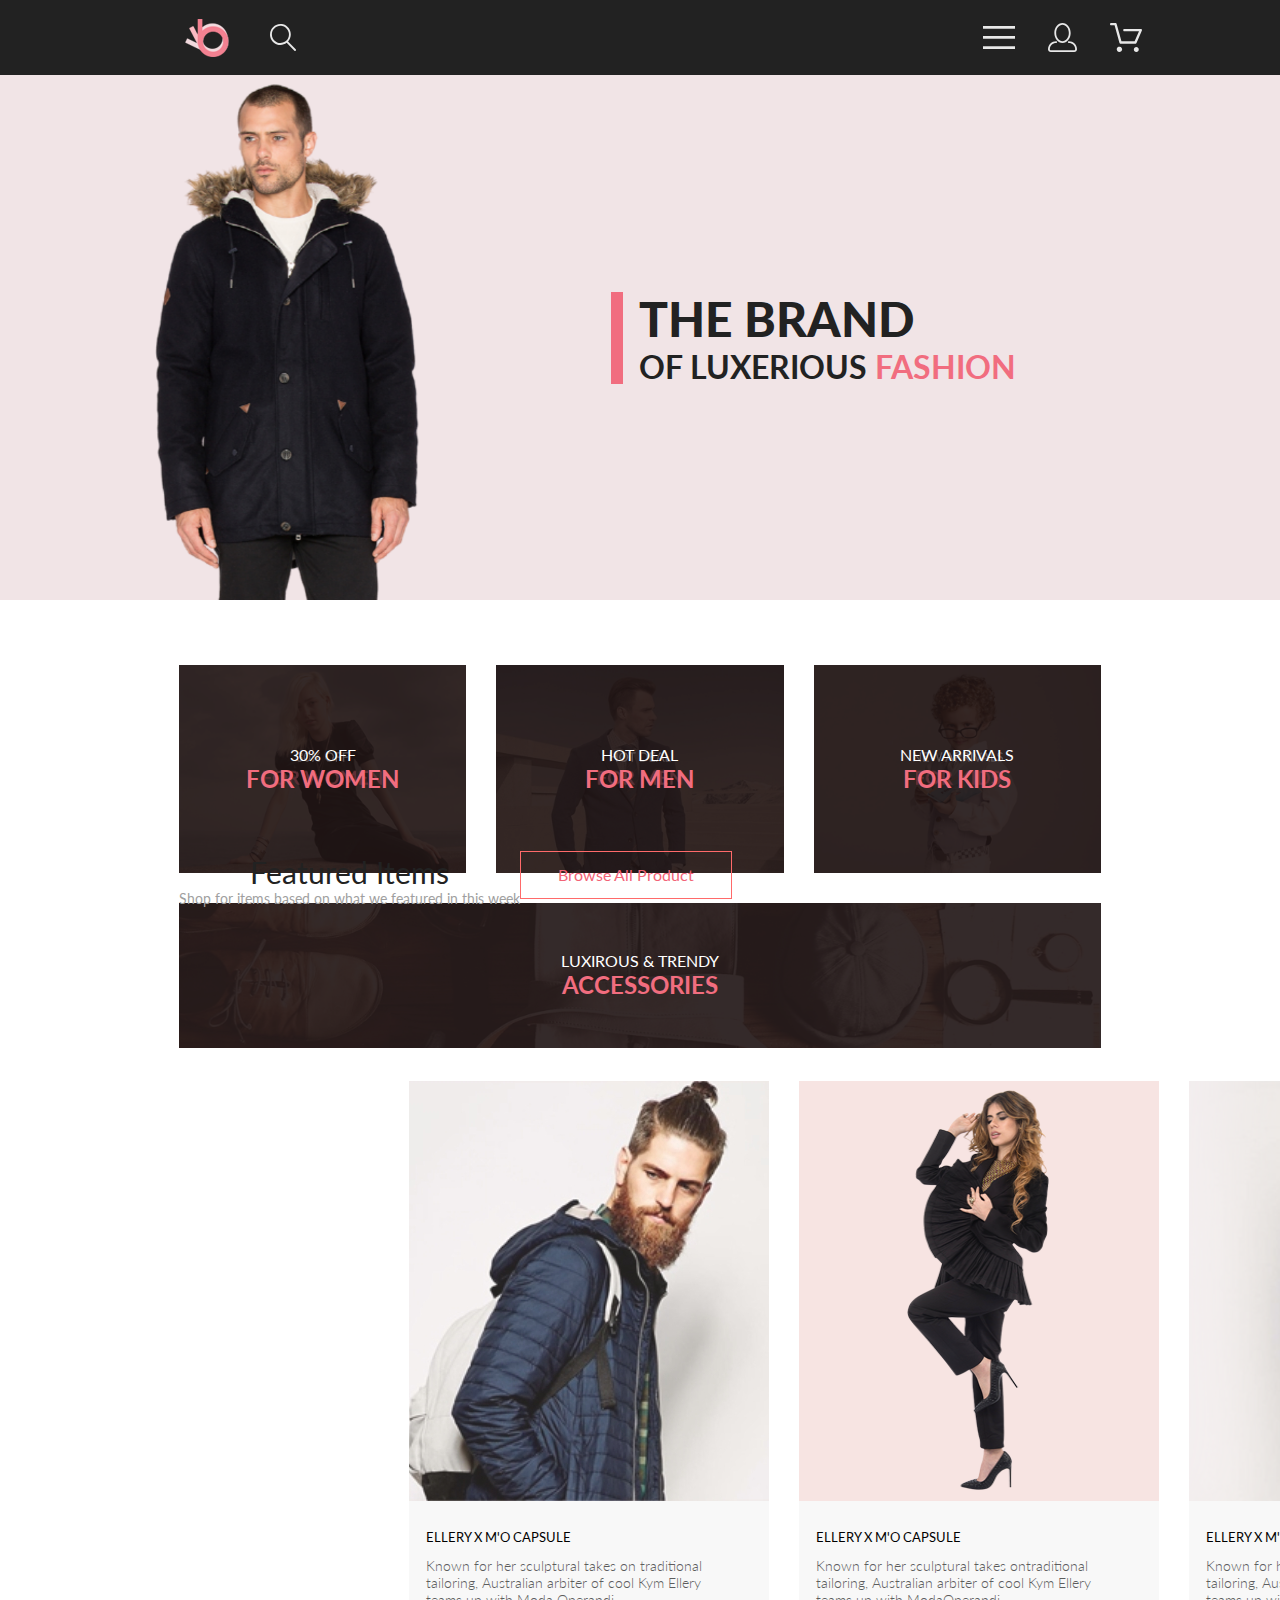
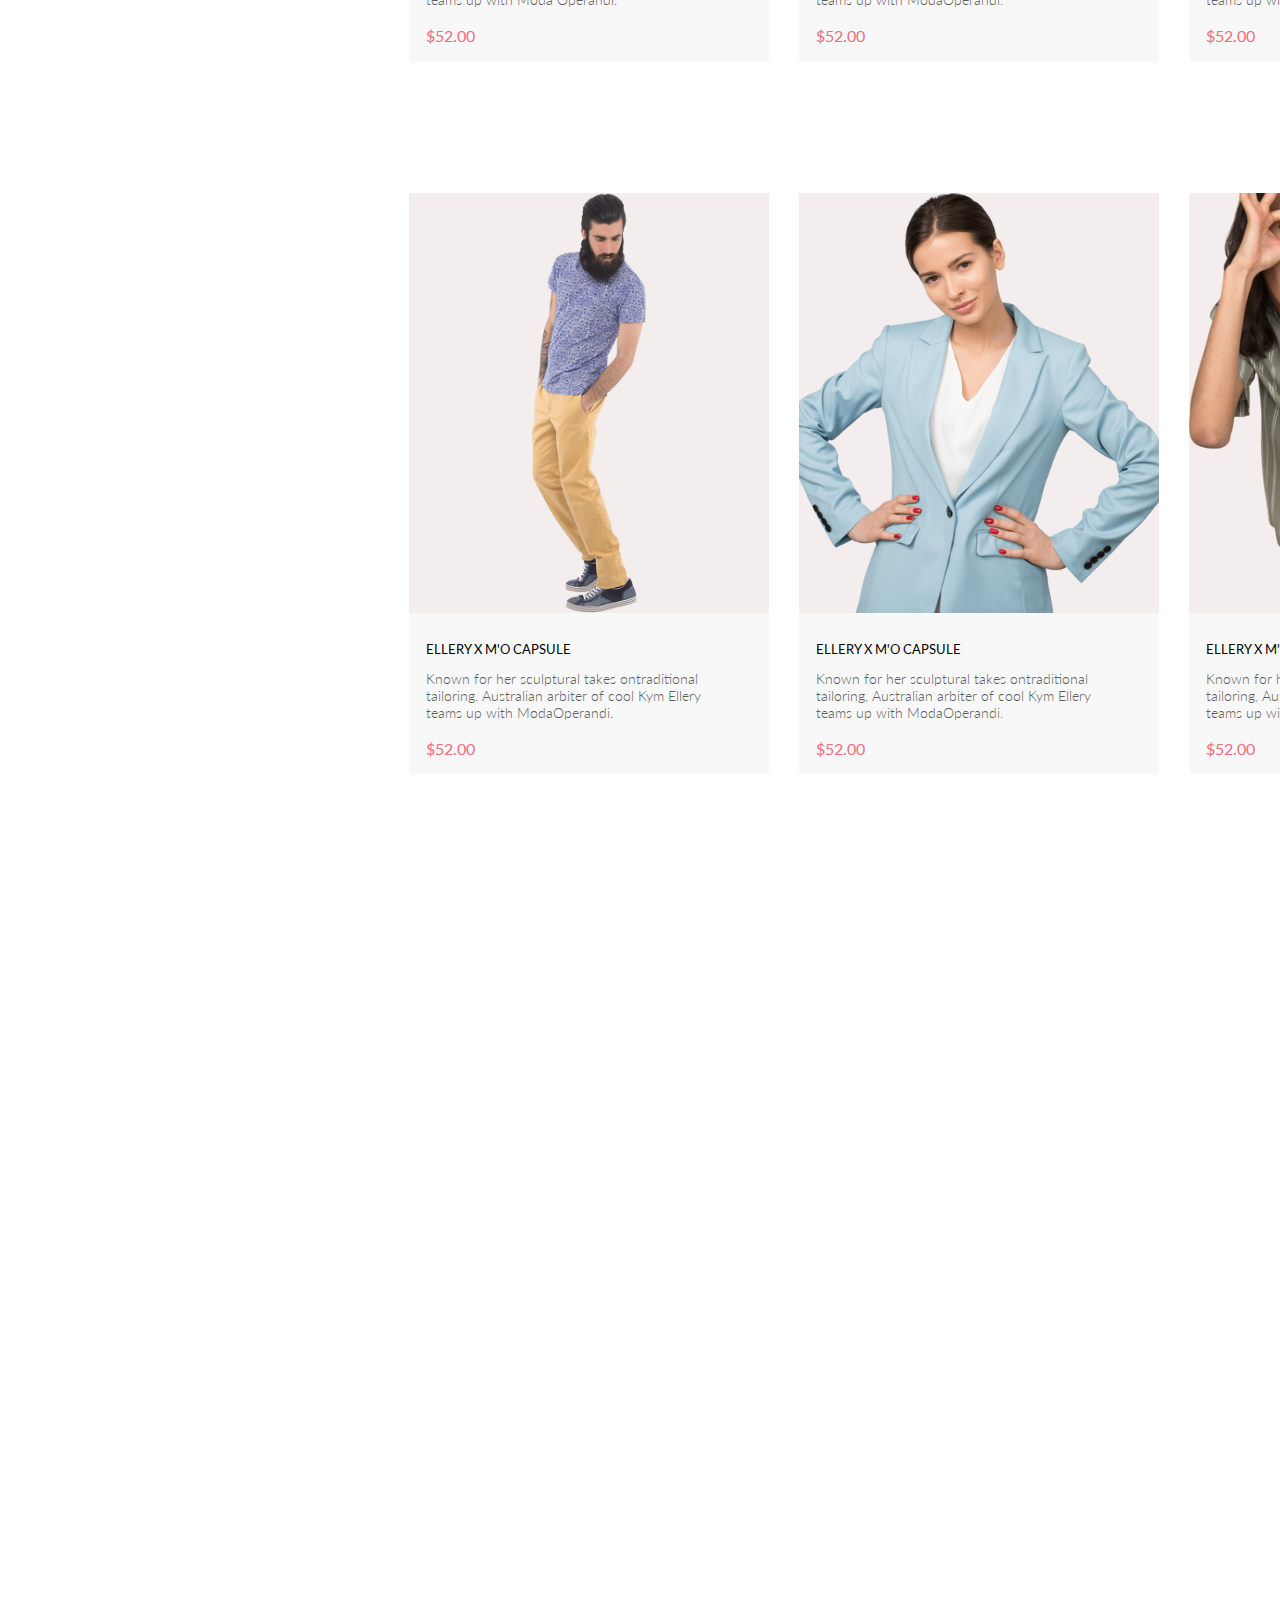
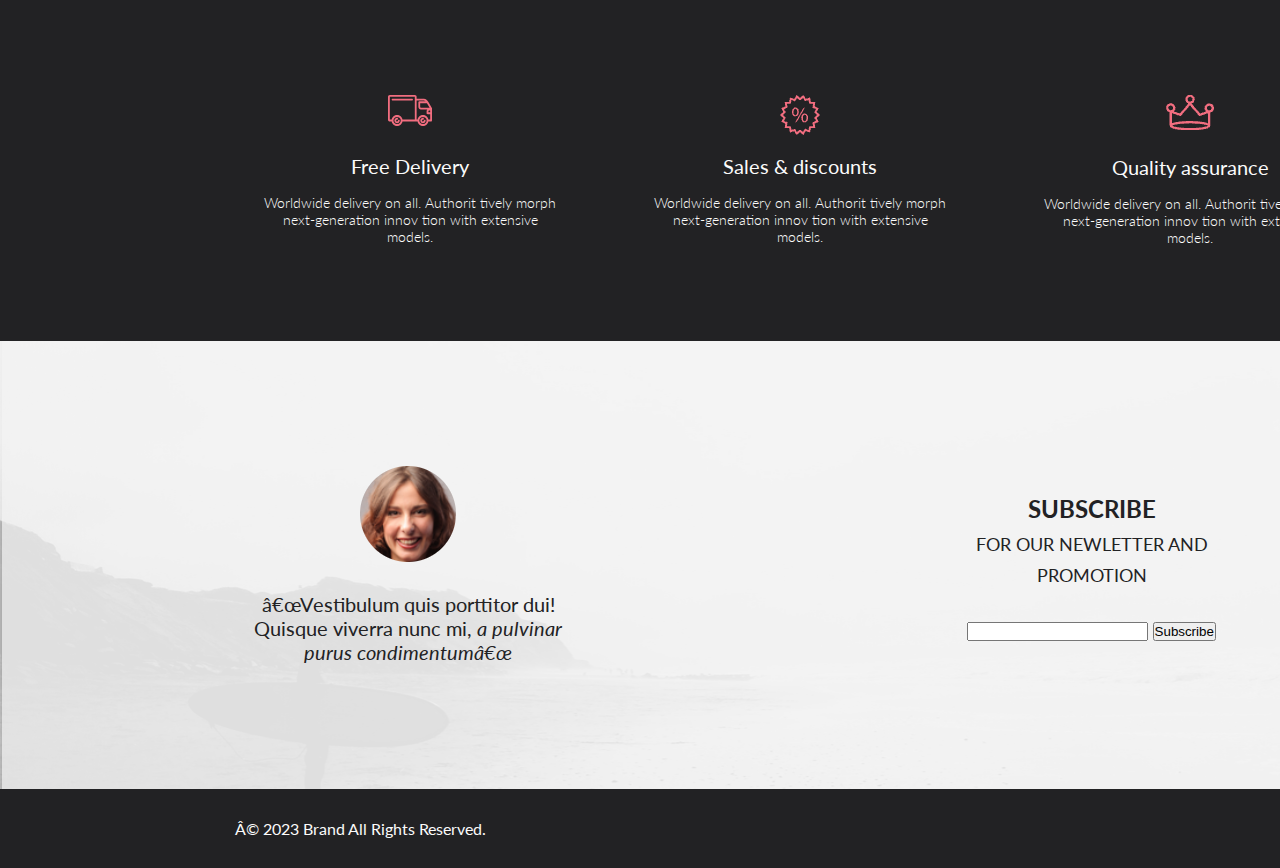
==== index.html @ 4be75fe7 "Добавил страничку product" ====
<!DOCTYPE html>
<html lang="en">

<head>
    <meta charset="UTF__8" />
    <meta http__equiv="X__UA__Compatible" content="IE=edge" />
    <meta name="viewport" content="width=device__width, initial__scale=1.0" />
    <title>MarketPlace</title>
    <link rel="preconnect" href="https://fonts.googleapis.com" />
    <link rel="preconnect" href="https://fonts.gstatic.com" crossorigin />
    <link href="https://fonts.googleapis.com/css2?family=Lato:wght@300;400;700;900&display=swap" rel="stylesheet" />
    <link rel="stylesheet" href="style.css" />
</head>

<body>
    <div class="center">
        <header class="header">
            <div class="header__left">
                <img src="img/Group 2.png" alt="header__logo" class="header__logo" />
                <img src="img/Forma 1 (2).svg" alt="header__search" class="header__search" />
            </div>
            <div class="header__right">
                <img src="img/Forma 1.svg" alt="header__menu" class="header__menu" />
                <img src="img/Forma 1 (1).svg" alt="" class="header__profile" />
                <img src="img/Forma 1 (4).svg" alt="" class="header__basket" />
            </div>
        </header>

        <div class="top__content">
            <div class="top__content__left">
                <img src="img/Layer_57-removebg-preview 1.png" alt="top__content__img" class="top__content__img" />
            </div>
            <div class="top__content__right">
                <div class="top__content__reactangle"></div>
                <div class="top__content__text">
                    <h2 class="top__content__text__big">THE&nbsp;BRAND</h2>
                    <p class="top__content__text__small">
                        OF&nbsp;LUXERIOUS&nbsp;<span class="top__content__text__small__color">FASHION</span>
                    </p>
                </div>
            </div>
        </div>

        <div class="content__center">
            <div class="mid__content">
                <div class="mid__content__block__small">
                    <div class="mid__block">
                        <img src="img/1-for women  (1).png" alt="for women" class="mid__block__back__img" />
                        <div class="mid__block__text">
                            <p class="mid__block__text__small">30%&nbsp;OFF</p>
                            <p class="mid__block__text__big">FOR&nbsp;WOMEN</p>
                        </div>
                    </div>
                    <div class="mid__block">
                        <img src="img/2-for men  (1).jpeg" alt="for men" class="mid__block__back__img" />
                        <div class="mid__block__text">
                            <p class="mid__block__text__small">HOT&nbsp;DEAL</p>
                            <p class="mid__block__text__big">FOR&nbsp;MEN</p>
                        </div>
                    </div>
                    <div class="mid__block">
                        <img src="img/3-for kids  (1).png" alt="for kids" class="mid__block__back__img" />
                        <div class="mid__block__text">
                            <p class="mid__block__text__small">NEW&nbsp;ARRIVALS</p>
                            <p class="mid__block__text__big">FOR&nbsp;KIDS</p>
                        </div>
                    </div>
                </div>
                <div class="mid__block__big">
                    <img src="img/Group 39.jpeg" alt="accesories" class="mid__block__back__img" />
                    <div class="mid__block__text">
                        <p class="mid__block__text__small">LUXIROUS&nbsp;&&nbsp;TRENDY</p>
                        <p class="mid__block__text__big">ACCESSORIES</p>
                    </div>
                </div>
            </div>

            <div class="bott__content">
                <div class="bott__content__text">
                    <h3 class="bott__content__text__big">Featured Items</h3>
                    <p class="bott__content__text__small">
                        Shop for items based on what we featured in this week
                    </p>
                </div>
                <div class="bott__content__container">
                    <div class="bott__content__container__box">
                        <img src="img/Rectangle 15 copy.jpeg" alt="bott__1__img" class="bott__content__container__box__img" />
                        <h6 class="bott__content__container__box__title">
                            ELLERY X M'O CAPSULE
                        </h6>
                        <p class="bott__content__container__box__text">
                            Known for her sculptural takes on traditional tailoring,
                            Australian arbiter of cool Kym Ellery teams up with Moda
                            Operandi.
                        </p>
                        <p class="bott__content__container__box__price">$52.00</p>
                    </div>
                    <div class="bott__content__container__box">
                        <img src="img/Image (4).png" alt="bott__2__img" class="bott__content__container__box__img" />
                        <h6 class="bott__content__container__box__title">
                            ELLERY X M'O CAPSULE
                        </h6>
                        <p class="bott__content__container__box__text">
                            Known for her sculptural takes ontraditional tailoring,
                            Australian arbiter of cool Kym Ellery teams up with
                            ModaOperandi.
                        </p>
                        <p class="bott__content__container__box__price">$52.00</p>
                    </div>
                    <div class="bott__content__container__box">
                        <img src="img/Rectangle 16 copy.png" alt="bott__3__img" class="bott__content__container__box__img" />
                        <h6 class="bott__content__container__box__title">
                            ELLERY X M'O CAPSULE
                        </h6>
                        <p class="bott__content__container__box__text">
                            Known for her sculptural takes ontraditional tailoring,
                            Australian arbiter of cool Kym Ellery teams up with
                            ModaOperandi.
                        </p>
                        <p class="bott__content__container__box__price">$52.00</p>
                    </div>
                    <div class="bott__content__container__box">
                        <img src="img/Image (5).png" alt="bott__4__img" class="bott__content__container__box__img" />
                        <h6 class="bott__content__container__box__title">
                            ELLERY X M'O CAPSULE
                        </h6>
                        <p class="bott__content__container__box__text">
                            Known for her sculptural takes ontraditional tailoring,
                            Australian arbiter of cool Kym Ellery teams up with
                            ModaOperandi.
                        </p>
                        <p class="bott__content__container__box__price">$52.00</p>
                    </div>
                    <div class="bott__content__container__box">
                        <img src="img/Image (6).png" alt="bott__5__img" class="bott__content__container__box__img" />
                        <h6 class="bott__content__container__box__title">
                            ELLERY X M'O CAPSULE
                        </h6>
                        <p class="bott__content__container__box__text">
                            Known for her sculptural takes ontraditional tailoring,
                            Australian arbiter of cool Kym Ellery teams up with
                            ModaOperandi.
                        </p>
                        <p class="bott__content__container__box__price">$52.00</p>
                    </div>
                    <div class="bott__content__container__box">
                        <img src="img/Image (7).png" alt="bott__6__img" class="bott__content__container__box__img" />
                        <h6 class="bott__content__container__box__title">
                            ELLERY X M'O CAPSULE
                        </h6>
                        <p class="bott__content__container__box__text">
                            Known for her sculptural takes ontraditional tailoring,
                            Australian arbiter of cool Kym Ellery teams up with
                            ModaOperandi.
                        </p>
                        <p class="bott__content__container__box__price">$52.00</p>
                    </div>
                </div>
                <div class="bott__content__link">
                    <a href="#" class="bott__content__link__text">Browse All Product</a>
                </div>
            </div>
        </div>

        <footer class="footer">
            <div class="footer__top">
                <div class="footer__top__left">
                    <img class="footer__top__img__1" src="img/Forma 1 (3).svg" alt="" />
                    <h3 class="footer__top__text__big">Free Delivery</h3>
                    <p class="footer__top__text">
                        Worldwide delivery on all. Authorit tively morph next-generation
                        innov tion with extensive models.
                    </p>
                </div>
                <div class="footer__top__mid">
                    <img class="footer__top__img__2" src="img/Forma 1 (1).png" alt="" />
                    <h3 class="footer__top__text__big">Sales & discounts</h3>
                    <p class="footer__top__text">
                        Worldwide delivery on all. Authorit tively morph next-generation
                        innov tion with extensive models.
                    </p>
                </div>
                <div class="footer__top__right">
                    <img class="footer__top__img__3" src="img/Forma 1.png" alt="" />
                    <h3 class="footer__top__text__big">Quality assurance</h3>
                    <p class="footer__top__text">
                        Worldwide delivery on all. Authorit tively morph next-generation
                        innov tion with extensive models.
                    </p>
                </div>
            </div>

            <div class="footer__mid">
                <img class="footer__mid__background__img" src="img/photo subscribe.jpeg" alt="" />
                <div class="footer__mid__left">
                    <img class="footer__mid__left__img" src="img/Intersect.png" alt="" />
                    <p class="footer__mid__left__text">
                        “Vestibulum quis porttitor dui! Quisque viverra nunc mi,
                        <span class="footer__mid__left__text__italic">a pulvinar purus condimentum“</span>
                    </p>
                </div>
                <div class="footer__mid__right">
                    <h3 class="footer__mid__right__header">SUBSCRIBE</h3>
                    <p class="footer__mid__right__text">FOR OUR NEWLETTER AND PROMOTION</p>
                    <form action="#">
                        <input required type="email" />
                        <button type="submit">Subscribe</button>
                    </form>
                </div>
            </div>

            <div class="footer__bott">
                <div class="footer__bott__left">
                    <p>© 2023  Brand  All Rights Reserved.</p>
                </div>
                <div class="footer__bott__right">
                    <img src="img/footer__bott__right__3.svg" alt="pinterest" />
                    <img src="img/2 (1).png" alt="X" />
                </div>
            </div>
        </footer>
    </div>
</body>

</html>
---- style.css ----
* {
  margin: 0;
  padding: 0;
  box-sizing: border-box;
}

body {
  font-family: "Open Sans", sans-serif;
}

summary::-webkit-details-marker {
  display: none;
}

a {
  text-decoration: none;
}

.self-center {
  max-width: 1140px;
  margin: 0 14%;
}

.center {
  margin: 0 auto;
  max-width: 1600px;
}

.header {
  display: flex;
  justify-content: space-between;
  align-items: center;
  max-width: 100%;
  height: 75px;
  background-color: #222;
}
.header__left {
  display: flex;
  margin-left: 14.44%;
  margin-right: 53.7%;
  gap: 41px;
  align-items: center;
}
.header__right {
  display: flex;
  margin-right: 15%;
  gap: 33px;
}

.breadcrumb {
  display: flex;
  flex-direction: column;
  justify-content: center;
  height: 148px;
  background-color: #f8f3f4;
}
.breadcrumb__content {
  display: flex;
  justify-content: space-between;
  align-items: center;
}
.breadcrumb__title {
  color: #f16d7f;
  font-family: Lato;
  font-size: 24px;
  font-style: normal;
  font-weight: 400;
  line-height: normal;
  left: 230px;
  right: 1161px;
}
.breadcrumb__right {
  display: flex;
  flex-direction: row;
  gap: 8px;
  /* HOME / MEN / NEW ARRIVALS */
  position: absolute;
  width: 209px;
  height: 17px;
  left: 1161px;
  right: 230px;
  
}

/* .breadcrumb__left {
  left: 230px;
  right: 230px;
} */
.breadcrumb__home, .breadcrumbs__men {
  color: #636363;
  font-family: Lato;
  font-size: 14px;
  font-style: normal;
  font-weight: 300;
  line-height: normal;
}
.breadcrumb__new_arrivals {
  color: #F16D7F;
  font-family: Lato;
  font-size: 14px;
  font-style: normal;
  font-weight: 700;
  line-height: normal;
}

.product__top {
  display: flex;
  justify-content: center;
  align-items: center;
  background-color: #F7F7F7;
  height: 777px;
  border: solid 1px #EAEAEA;
  margin-bottom: -65px;
}
.product__top__img {
  height: 724px;
}

.product__mid {
  align-items: center;
  background-color: #FFF;
  height: 600px;
  border: solid 1px #EAEAEA;
}

.product__mid__content__center{
  align-items: center;
  background-color: #FFF;
  height: 600px;
  border: solid 1px #EAEAEA;
}
.product__mid__title {
  color: #F16D7F;
  font-family: Lato;
  font-size: 14px;
  font-style: normal;
  font-weight: 300;
  line-height: normal;
  margin-bottom: 12px;
}
.product__mid__reactangle {
  width: 63px;
  border: solid 1.6px #EF5B70;
  margin-bottom: 12px;
}
.product__mid__name {
  color: #4D4D4D;
  font-family: Lato;
  font-size: 18px;
  font-style: normal;
  font-weight: 300;
  line-height: normal;
  margin-bottom: 48px;
}
.product__mid__text {
  color: #5E5E5E;
  text-align: center;
  font-family: Lato;
  font-size: 14px;
  font-style: normal;
  font-weight: 300;
  line-height: normal;
  width: 555px;
  margin-bottom: 32px;
}
.product__mid__price {
  color: #EF5B70;
  font-family: Lato;
  font-size: 24px;
  font-style: normal;
  font-weight: 300;
  line-height: normal;
  margin-bottom: 65px;
}
.product__mid__line {
  width: 640px;
  border: solid 1px #EAEAEA;
  margin-bottom: 65px;
}
.product__mid__nav {
  display: flex;
  gap: 42px;
  margin-bottom: 48px;
}
.product__mid__button {
  height: 48px;
  width: 212px;
  border: solid 1px #FF6A6A;
  display: flex;
}
.product__mid__button__img {
  padding-top: 6px;
  padding-left: 24px;
  padding-right: 23px;
}
.product__mid__button__text {
  color: #F26376;
  font-family: Lato;
  font-size: 16px;
  font-style: normal;
  font-weight: 400;
  line-height: normal;
  padding-top: 14px;
}

.product__mid__content__center {
  position: absolute;
width: 1141px;
height: 601px;
left: 230px;
right: 230px;
}

.filter-sort {
  display: flex;
  margin-top: 39px;
  margin-bottom: 64px;
  position: relative;
}

.filter {
  padding-top: 13px;
  width: 360px;
  position: absolute;
  background-color: #fff;
}
.filter[open] {
  transition: 0.3s;
  box-shadow: 6px 4px 35px rgba(0, 0, 0, 0.21);
}
.filter[open] .filter__head {
  color: #EF5B70;
}
.filter[open] path {
  fill: #EF5B70;
}
.filter__summary {
  display: flex;
  align-items: center;
  gap: 11px;
  padding-left: 16px;
}
.filter__head {
  color: #000;
  font-family: Lato;
  font-size: 14px;
  font-style: normal;
  font-weight: 600;
  line-height: normal;
}
.filter__content {
  width: 360px;
  padding: 0px 16px 16px;
  background-color: #fff;
  padding-top: 16px;
  display: flex;
  flex-direction: column;
  gap: 19px;
}
.filter__item[open] .filter__heading {
  color: #EF5B70;
}
.filter__heading {
  display: flex;
  color: #6F6E6E;
  font-family: Lato;
  font-size: 14px;
  font-style: normal;
  font-weight: 400;
  line-height: normal;
  padding: 8px 11px 11px 11px;
  border-bottom: 1px solid #EBEBEB;
  border-left: 5px solid #EF5B70;
}
.filter__link-box {
  display: flex;
  flex-direction: column;
  gap: 11px;
  padding: 24px 16px;
}
.filter__link {
  color: #6F6E6E;
  font-family: Lato;
  font-size: 14px;
  font-style: normal;
  font-weight: 400;
  line-height: normal;
}

.sort {
  display: flex;
  position: absolute;
  left: 490px;
  top: 39px;
}
.sort__item {
  display: flex;
}

.top__content {
  display: flex;
  max-height: 764px;
  background-color: #f1e4e6;
  margin-bottom: 65px;
}
.top__content__img {
  max-width: 100%;
}
.top__content__left {
  display: flex;
  align-items: flex-end;
}
.top__content__right {
  display: flex;
  align-items: center;
  margin-left: 60px;
  margin-right: 20.66%;
}
.top__content__reactangle {
  border: solid 6px #f16d7f;
  height: 92px;
}
.top__content__text {
  margin-left: 16px;
}
.top__content__text__big {
  color: #222;
  font-family: Lato;
  font-size: 48px;
  font-style: normal;
  font-weight: 900;
  line-height: normal;
}
.top__content__text__small {
  color: #222;
  font-family: Lato;
  font-size: 32px;
  font-style: normal;
  font-weight: 700;
  line-height: normal;
}
.top__content__text__small__color {
  color: #f16d7f;
}

.content__center {
  display: flex;
  justify-content: center;
  flex-direction: column;
  max-width: 1140px;
  margin: 0 14%;
}

.mid__content {
  display: flex;
  gap: 30px;
  justify-content: center;
  flex-wrap: wrap;
  margin-bottom: 96px;
}

.mid__content__block__small {
  display: flex;
  gap: 30px;
}

.mid__block {
  position: relative;
  max-width: 360px;
  display: flex;
  flex-direction: column;
  justify-content: center;
  align-items: center;
  text-align: center;
}
.mid__block__big {
  position: relative;
  max-width: 1140px;
  display: flex;
  flex-direction: column;
  justify-content: center;
  align-items: center;
  text-align: center;
}
.mid__block__back__img {
  max-width: 100%;
}
.mid__block__text {
  position: absolute;
  top: 0;
  left: 0;
  width: 100%;
  height: 100%;
  background-color: rgba(33, 22, 22, 0.7);
  display: flex;
  flex-direction: column;
  justify-content: center;
}
.mid__block__text__small {
  color: #fff;
  text-align: center;
  font-family: Lato;
  font-size: 16px;
  font-style: normal;
  font-weight: 400;
  line-height: normal;
}
.mid__block__text__big {
  color: #f16d7f;
  font-family: Lato;
  font-size: 24px;
  font-style: normal;
  font-weight: 700;
  line-height: normal;
}
.product__mid__content__center {
  left: 230px;
}

.bott__content {
  display: flex;
  flex-direction: row;
  align-items: center;
  justify-content: center;
  position: absolute;
  
/* left: 230px;
right: 230px;
top: 1664px;
bottom: 655px; */
}
.bott__content__text {
  display: flex;
  flex-direction: column;
  align-items: center;
  margin-bottom: 48px;
  left: 610px;
}
.bott__content__text__big {
  color: #222;
  font-family: Lato;
  font-size: 30px;
  font-style: normal;
  font-weight: 400;
  line-height: normal;
}
.bott__content__text__small {
  color: #9f9f9f;
  font-family: Lato;
  font-size: 14px;
  font-style: normal;
  font-weight: 400;
  line-height: normal;
}
.bott__content__link {
  display: flex;
  align-items: center;
  text-align: center;
  margin-bottom: 60px;
  width: 212px;
  height: 48px;
  border: 1px solid;
  border-color: #ff6a6a;
  top: 3100px;
  /* bottom: 900px; */
}
.bott__content__link__text {
  display: flex;
  align-items: center;
  justify-content: center;
  text-decoration: none;
  width: 212px;
  height: 48px;
  color: #f26376;
  font-family: Lato;
  font-size: 16px;
  font-style: normal;
  font-weight: 400;
  line-height: normal;
  background: transparent;
}
.bott__content__container {
  flex-direction: row;
  margin-bottom: 48px;
  display: flex;
  justify-content: center;
  flex-wrap: wrap;
  gap: 30px;
  /* products */
  position: absolute;
  width: 1140px;
  height: 1395px;
  left: 230px;
  top: 230px;
  bottom: 448px;
  /* products */
  /* position: absolute;
  width: 1140px;
  height: 581px;
  left: 230px;
  right: 230px;
  top: 1664px;
bottom: 655px; */
}
.bott__content__container__box {
  max-width: 360px;
  max-height: 581px;
  background-color: #f8f8f8;
}
.bott__content__container__box__img {
  max-width: 100%;
}
.bott__content__container__box__title {
  padding-top: 24px;
  padding-left: 16.46px;
  color: #000;
  font-family: Lato;
  font-size: 13px;
  font-style: normal;
  font-weight: 400;
  line-height: normal;
}
.bott__content__container__box__text {
  padding-top: 12.65px;
  padding-bottom: 18px;
  padding-left: 16.46px;
  padding-right: 28.8px;
  color: #5d5d5d;
  font-family: Lato;
  font-size: 14px;
  font-style: normal;
  font-weight: 300;
  line-height: normal;
}
.bott__content__container__box__price {
  padding-left: 16.46px;
  color: #f16d7f;
  font-family: Lato;
  font-size: 16px;
  font-style: normal;
  font-weight: 400;
  line-height: normal;
}

.footer {
  position: absolute;
  width: 1600px;
  height: 528px;
  top: 3200px;
}
.footer__top {
  display: flex;
  justify-content: center;
  max-width: 100%;
  height: 341px;
  background-color: #222224;
  gap: 30px;
}
.footer__top__img__1 {
  margin-top: 103px;
  padding-bottom: 28px;
}
.footer__top__img__2 {
  margin-top: 103px;
  padding-bottom: 19px;
}
.footer__top__img__3 {
  margin-top: 103px;
  padding-bottom: 25px;
}
.footer__top__text {
  color: #fbfbfb;
  font-family: Lato;
  font-size: 13.972px;
  font-style: normal;
  font-weight: 300;
  line-height: normal;
  padding-left: 30px;
  padding-right: 30px;
  margin-bottom: 104px;
}
.footer__top__text__big {
  color: #fbfbfb;
  font-family: Lato;
  font-size: 19.96px;
  font-style: normal;
  font-weight: 400;
  line-height: normal;
  padding-bottom: 16px;
}
.footer__top__left {
  max-width: 360px;
  display: flex;
  flex-direction: column;
  align-items: center;
  justify-content: center;
  text-align: center;
}
.footer__top__mid {
  max-width: 360px;
  display: flex;
  flex-direction: column;
  align-items: center;
  justify-content: center;
  text-align: center;
}
.footer__top__right {
  max-width: 360px;
  display: flex;
  flex-direction: column;
  align-items: center;
  justify-content: center;
  text-align: center;
}
.footer__mid {
  display: flex;
  align-items: center;
  justify-content: space-between;
  height: 448px;
  background: rgba(244, 244, 244, 0.7);
  position: relative;
}
.footer__mid__background__img {
  z-index: -1;
  max-width: 100%;
  overflow: clip;
  position: absolute;
  -o-object-fit: cover;
     object-fit: cover;
}
.footer__mid__left {
  max-width: 360px;
  height: 225px;
  display: flex;
  flex-direction: column;
  justify-content: center;
  align-items: center;
  text-align: center;
  margin-left: 228px;
}
.footer__mid__left__img {
  padding-bottom: 30px;
}
.footer__mid__left__text {
  color: #222224;
  text-align: center;
  font-family: Lato;
  font-size: 20px;
  font-style: normal;
  font-weight: 400;
  line-height: normal;
}
.footer__mid__left__text__italic {
  font-style: italic;
}
.footer__mid__right {
  max-width: 557px;
  display: flex;
  flex-direction: column;
  align-items: center;
  text-align: center;
  margin-right: 230px;
}
.footer__mid__right__header {
  color: #222224;
  font-family: Lato;
  font-size: 24px;
  font-style: normal;
  font-weight: 700;
  line-height: 167.2%;
  /* 40.128px */
}
.footer__mid__right__text {
  color: #222224;
  font-family: Lato;
  font-size: 18px;
  font-style: normal;
  font-weight: 400;
  line-height: 167.2%;
  padding-left: 106px;
  padding-right: 106px;
  padding-bottom: 32px;
}
.footer__bott {
  display: flex;
  align-items: center;
  justify-content: space-between;
  height: 79px;
  background-color: #222224;
}
.footer__bott__left {
  display: flex;
  color: #fbfbfb;
  font-family: Lato;
  font-size: 16px;
  font-style: normal;
  font-weight: 400;
  line-height: normal;
  margin-left: 235px;
}
.footer__bott__right {
  display: flex;
  margin-right: 230px;
  gap: 7px;
}

@media screen and (min-width: 768px) and (max-width: 1024px) {
  .header__left {
    margin-left: 4.2%;
    margin-right: 55.2%;
  }
  .header__search {
    width: 26px;
    height: 26px;
  }
  .header__right {
    gap: 25px;
    margin-right: 5.4%;
  }
  .header__profile {
    margin-right: 17px;
  }
  .top__content__right {
    margin-left: 39px;
    margin-right: 4.4%;
  }
  .top__content__text__big {
    font-size: 44px;
  }
  .top__content__text__small {
    font-size: 24px;
  }
  .content__center {
    margin: 0 2%;
  }
  .mid__content {
    gap: 20px;
    margin-bottom: 101px;
  }
  .mid__content__block__small {
    gap: 20px;
  }
  .bott__content__container {
    gap: 16px;
    margin-bottom: 32px;
  }
  .footer__top {
    height: 610px;
    flex-wrap: wrap;
    flex-direction: column;
    align-content: center;
    gap: 48px;
    justify-content: flex-start;
  }
  .footer__top__img__1 {
    margin-top: 48px;
    padding-bottom: 28px;
  }
  .footer__top__img__2 {
    margin-top: 0px;
    padding-bottom: 19px;
  }
  .footer__top__img__3 {
    margin-top: 0px;
    padding-bottom: 25px;
  }
  .footer__top__text {
    margin: 0px;
  }
  .footer__mid {
    height: 610px;
    flex-direction: column;
    flex-wrap: wrap;
    justify-content: center;
    gap: 48px;
  }
  .footer__mid__left {
    margin: 0px;
  }
  .footer__mid__right {
    margin: 0px;
  }
  .footer__mid__right__header {
    line-height: 162%;
  }
  .footer__mid__right__text {
    line-height: 162%;
  }
  .footer__bott__left {
    margin-left: 32px;
  }
  .footer__bott__right {
    margin-right: 32px;
  }
}
@media screen and (max-width: 767px) {
  .header__left {
    margin-left: 5%;
    margin-right: 0px;
  }
  .header__right {
    margin-right: 4.3%;
  }
  .header__profile,
  .header__basket {
    display: none;
  }
  .top__content {
    min-height: 363px;
  }
  .top__content__left {
    display: none;
  }
  .top__content__right {
    margin: 0 auto;
  }
  .top__content__text__big {
    font-size: 38px;
  }
  .top__content__text__small {
    font-size: 20px;
  }
  .top__content__reactangle {
    height: 61px;
  }
  .content__center {
    margin: 0 4.3%;
  }
  .mid__content__block__small {
    flex-wrap: wrap;
    justify-content: center;
  }
  .mid__block__big {
    min-height: 111px;
    max-width: 360px;
  }
  .mid__block__back__img {
    -o-object-fit: cover;
       object-fit: cover;
    min-height: 100%;
  }
  .bott__content__text {
    text-align: center;
  }
}/*# sourceMappingURL=style.css.map */
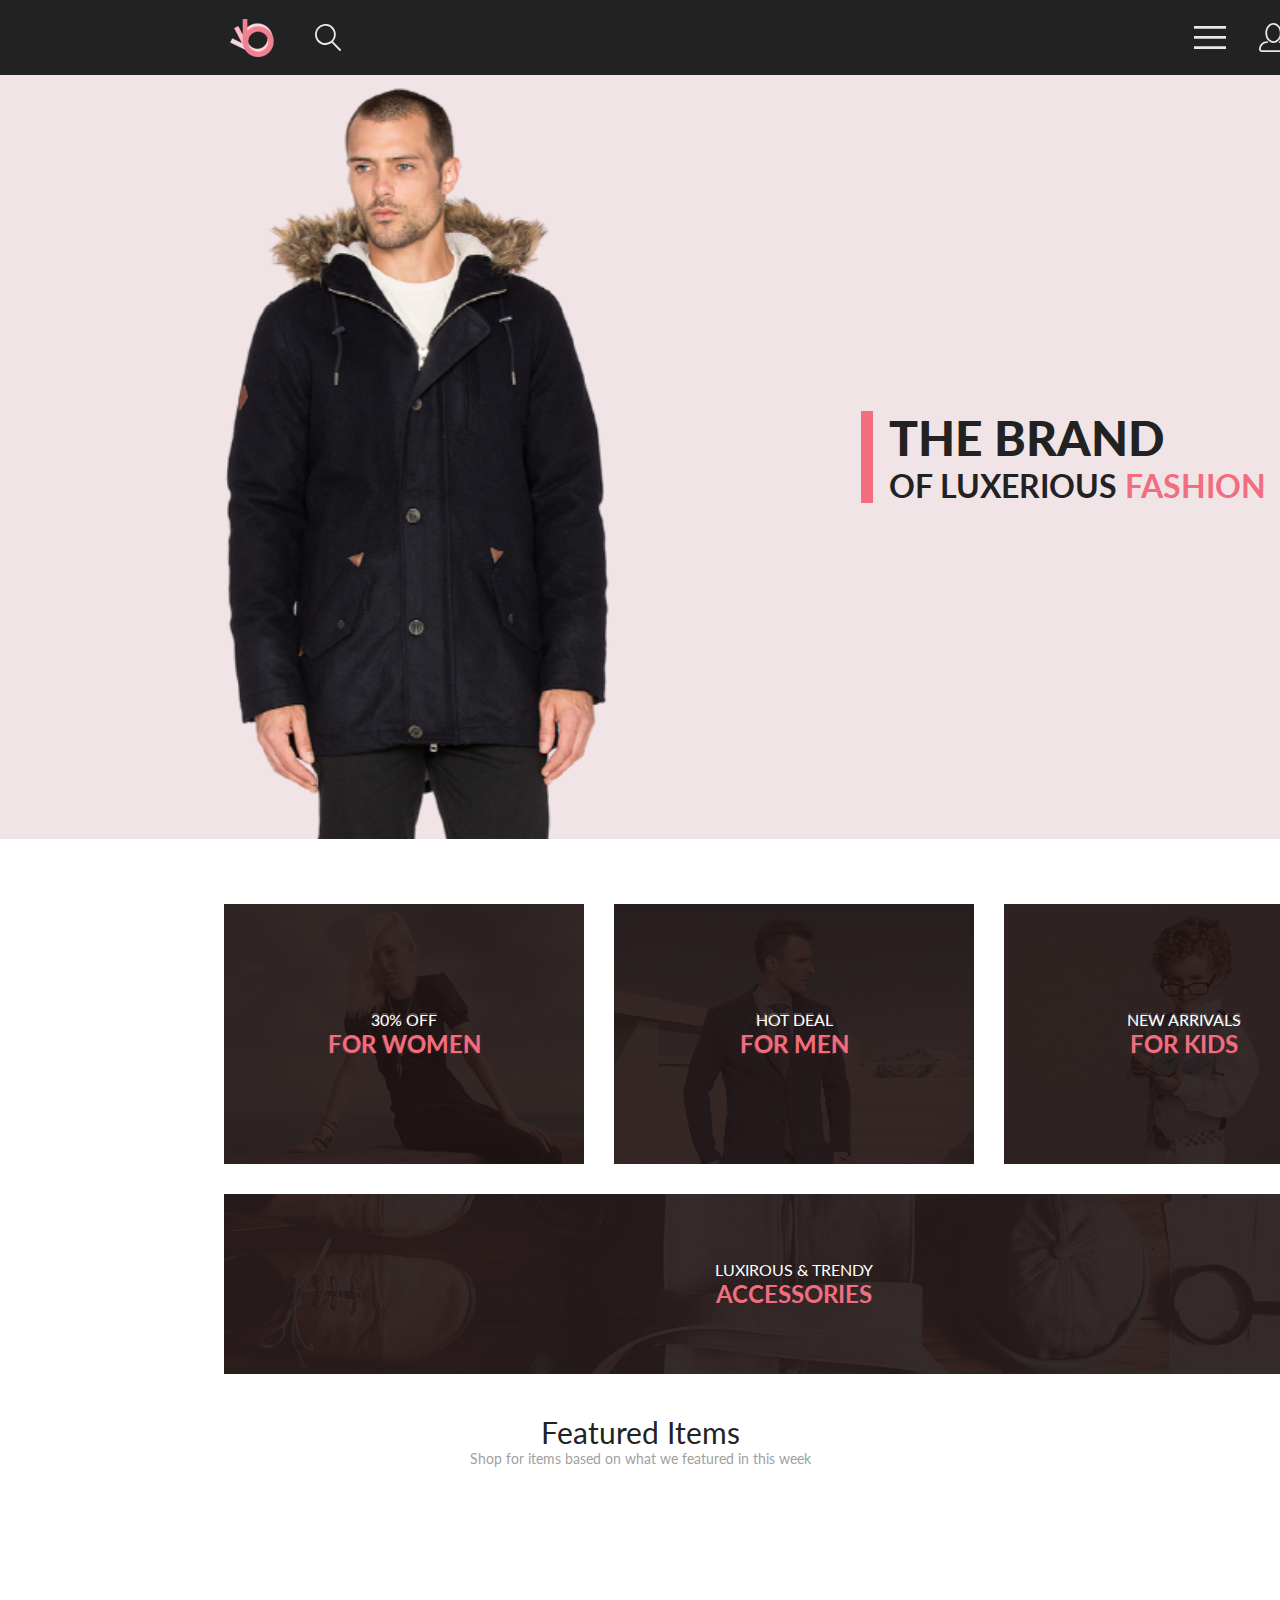
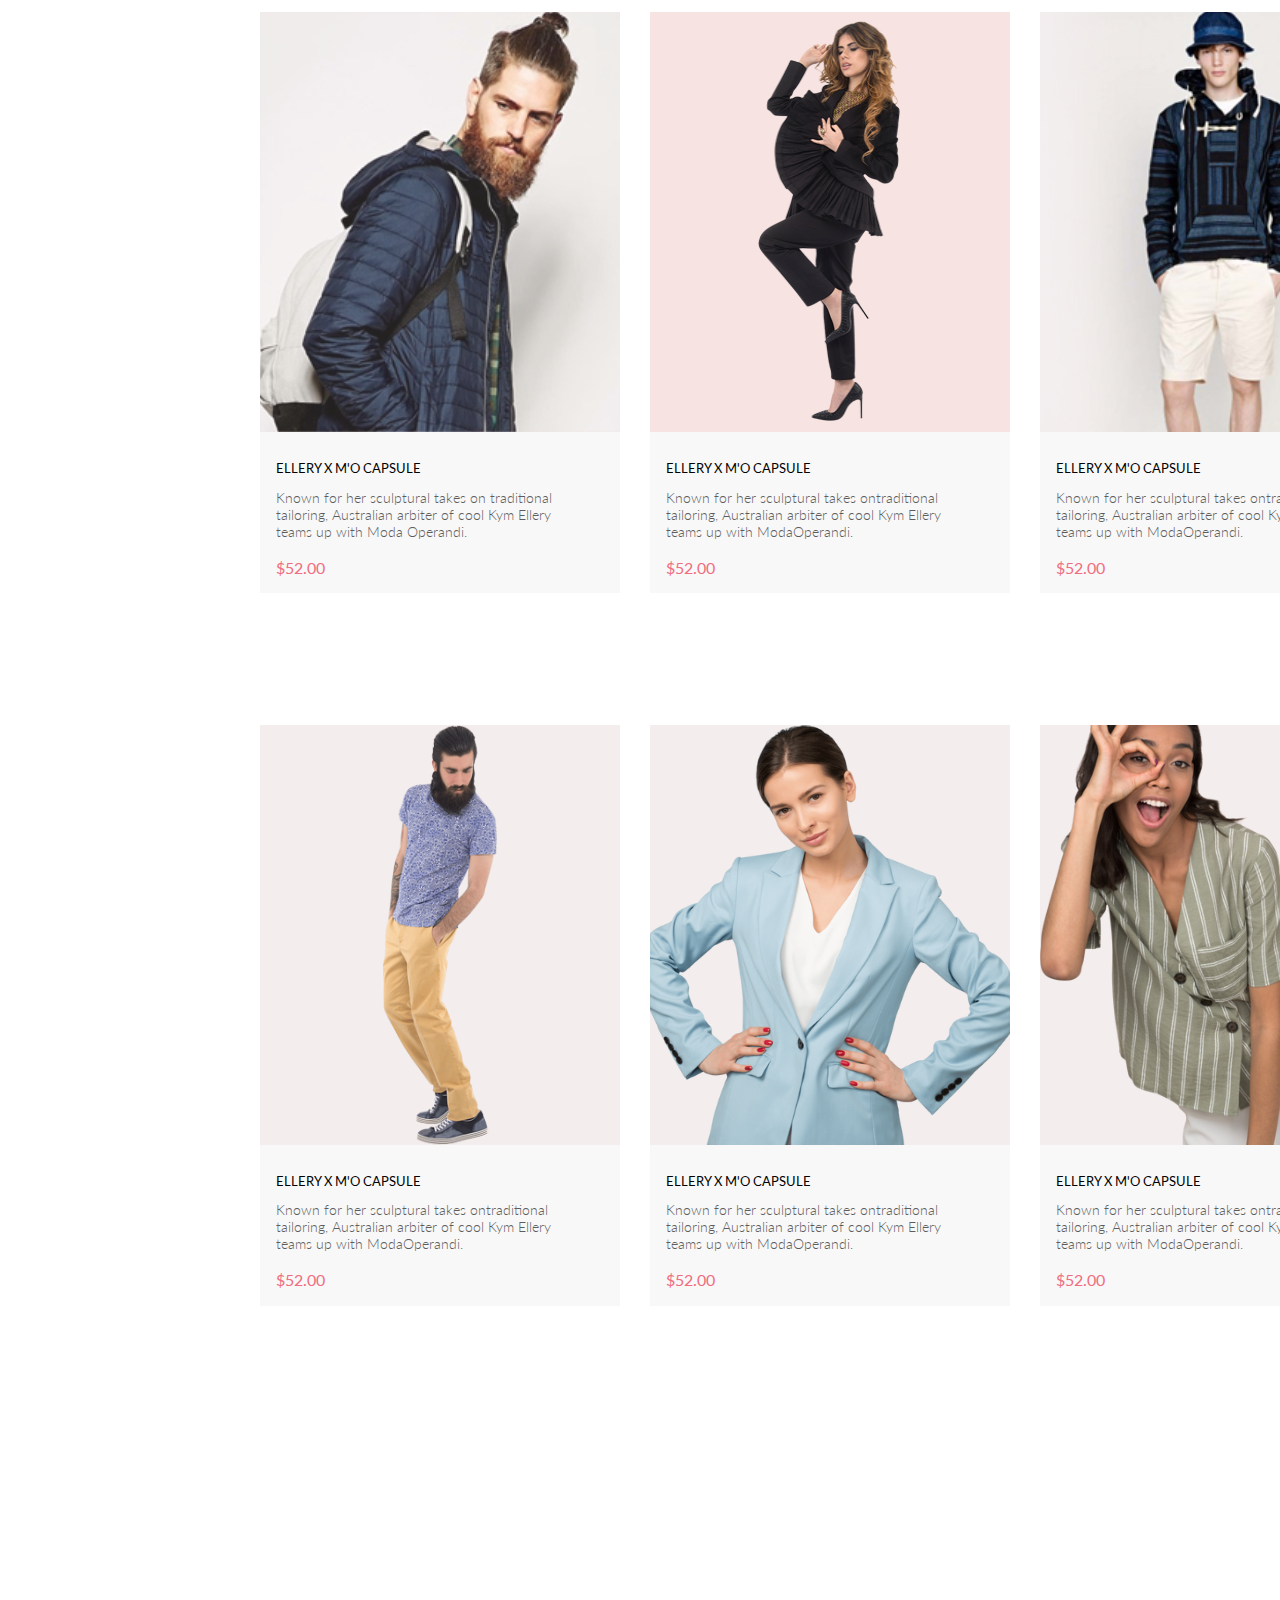
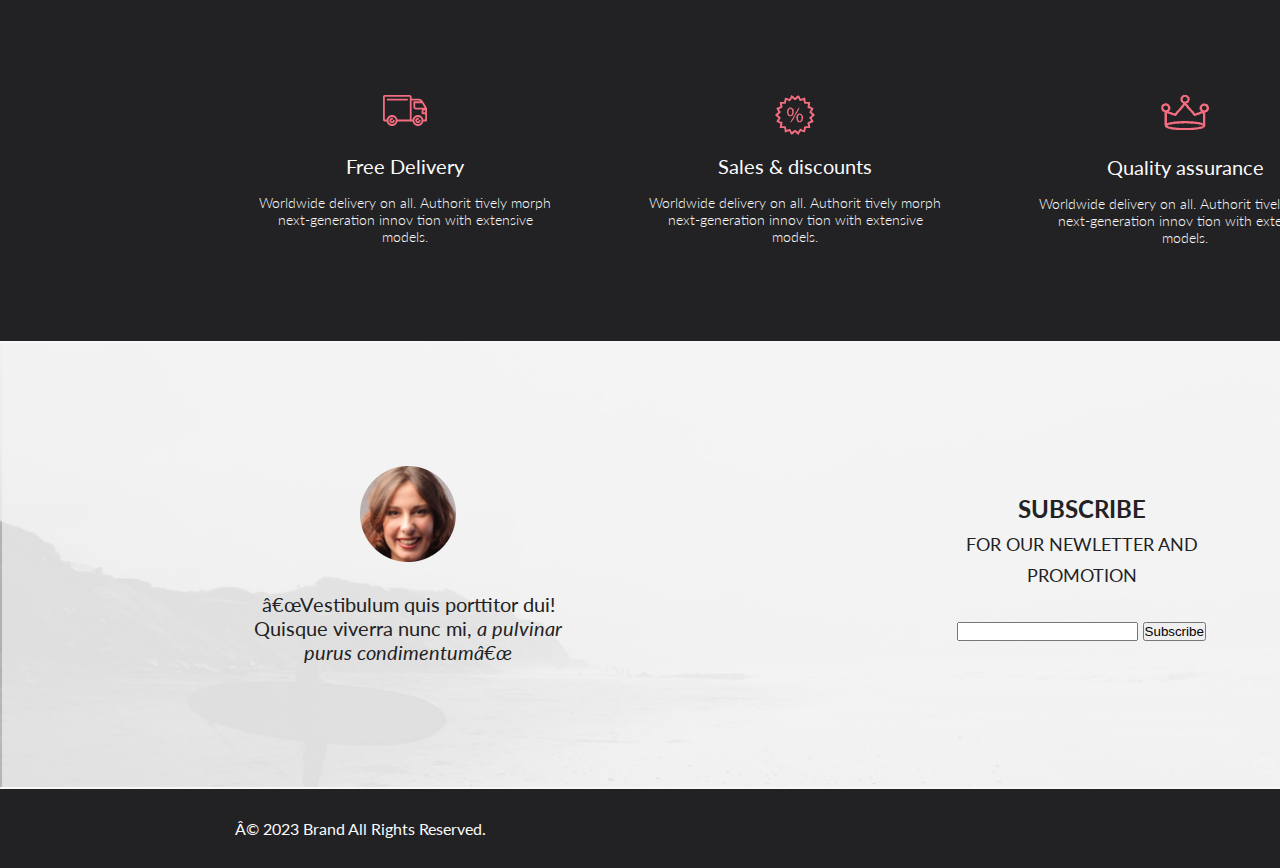
==== commit b55add86: "Добавил страничку catalog" ====
--- a/index.html
+++ b/index.html
@@ -157,9 +157,7 @@
                         <p class="bott__content__container__box__price">$52.00</p>
                     </div>
                 </div>
-                <div class="bott__content__link">
-                    <a href="#" class="bott__content__link__text">Browse All Product</a>
-                </div>
+                
             </div>
         </div>
 
--- a/style.css
+++ b/style.css
@@ -6,6 +6,7 @@
 
 body {
   font-family: "Open Sans", sans-serif;
+  width: 1600px;
 }
 
 summary::-webkit-details-marker {
@@ -31,6 +32,7 @@
   justify-content: space-between;
   align-items: center;
   max-width: 100%;
+  width: 1590px;
   height: 75px;
   background-color: #222;
 }
@@ -86,7 +88,7 @@
   left: 230px;
   right: 230px;
 } */
-.breadcrumb__home, .breadcrumbs__men {
+.breadcrumb__home, .breadcrumb__men {
   color: #636363;
   font-family: Lato;
   font-size: 14px;
@@ -109,6 +111,7 @@
   align-items: center;
   background-color: #F7F7F7;
   height: 777px;
+  width: 1600px;
   border: solid 1px #EAEAEA;
   margin-bottom: -65px;
 }
@@ -300,6 +303,7 @@
 .top__content {
   display: flex;
   max-height: 764px;
+  width: 1600px;
   background-color: #f1e4e6;
   margin-bottom: 65px;
 }
@@ -424,61 +428,12 @@
   justify-content: center;
   position: absolute;
   
-/* left: 230px;
-right: 230px;
-top: 1664px;
-bottom: 655px; */
-}
-.bott__content__text {
-  display: flex;
-  flex-direction: column;
-  align-items: center;
-  margin-bottom: 48px;
-  left: 610px;
-}
-.bott__content__text__big {
-  color: #222;
-  font-family: Lato;
-  font-size: 30px;
-  font-style: normal;
-  font-weight: 400;
-  line-height: normal;
-}
-.bott__content__text__small {
-  color: #9f9f9f;
-  font-family: Lato;
-  font-size: 14px;
-  font-style: normal;
-  font-weight: 400;
-  line-height: normal;
-}
-.bott__content__link {
-  display: flex;
-  align-items: center;
-  text-align: center;
-  margin-bottom: 60px;
-  width: 212px;
-  height: 48px;
-  border: 1px solid;
-  border-color: #ff6a6a;
-  top: 3100px;
-  /* bottom: 900px; */
-}
-.bott__content__link__text {
-  display: flex;
-  align-items: center;
-  justify-content: center;
-  text-decoration: none;
-  width: 212px;
-  height: 48px;
-  color: #f26376;
-  font-family: Lato;
-  font-size: 16px;
-  font-style: normal;
-  font-weight: 400;
-  line-height: normal;
-  background: transparent;
-}
+  left: 230px;
+  right: 230px;
+  top: 1464px;
+  bottom: 655px;
+}
+
 .bott__content__container {
   flex-direction: row;
   margin-bottom: 48px;
@@ -490,9 +445,10 @@
   position: absolute;
   width: 1140px;
   height: 1395px;
-  left: 230px;
-  top: 230px;
-  bottom: 448px;
+  left: 30px;
+  right: 30px;
+  top: 148px;
+  bottom: 130px;
   /* products */
   /* position: absolute;
   width: 1140px;
@@ -502,6 +458,58 @@
   top: 1664px;
 bottom: 655px; */
 }
+
+.bott__content__text {
+  display: flex;
+  flex-direction: column;
+  align-items: center;
+  margin-bottom: 48px;
+  left: 610px;
+}
+.bott__content__text__big {
+  color: #222;
+  font-family: Lato;
+  font-size: 30px;
+  font-style: normal;
+  font-weight: 400;
+  line-height: normal;
+}
+.bott__content__text__small {
+  color: #9f9f9f;
+  font-family: Lato;
+  font-size: 14px;
+  font-style: normal;
+  font-weight: 400;
+  line-height: normal;
+}
+.bott__content__link {
+  display: flex;
+  align-items: center;
+  text-align: center;
+  margin-bottom: 60px;
+  width: 212px;
+  height: 48px;
+  border: 1px solid;
+  border-color: #ff6a6a;
+  
+  /* bottom: 900px; */
+}
+.bott__content__link__text {
+  display: flex;
+  align-items: center;
+  justify-content: center;
+  text-decoration: none;
+  width: 212px;
+  height: 48px;
+  color: #f26376;
+  font-family: Lato;
+  font-size: 16px;
+  font-style: normal;
+  font-weight: 400;
+  line-height: normal;
+  background: transparent;
+}
+
 .bott__content__container__box {
   max-width: 360px;
   max-height: 581px;
@@ -544,7 +552,7 @@
 
 .footer {
   position: absolute;
-  width: 1600px;
+  width: 1590px;
   height: 528px;
   top: 3200px;
 }
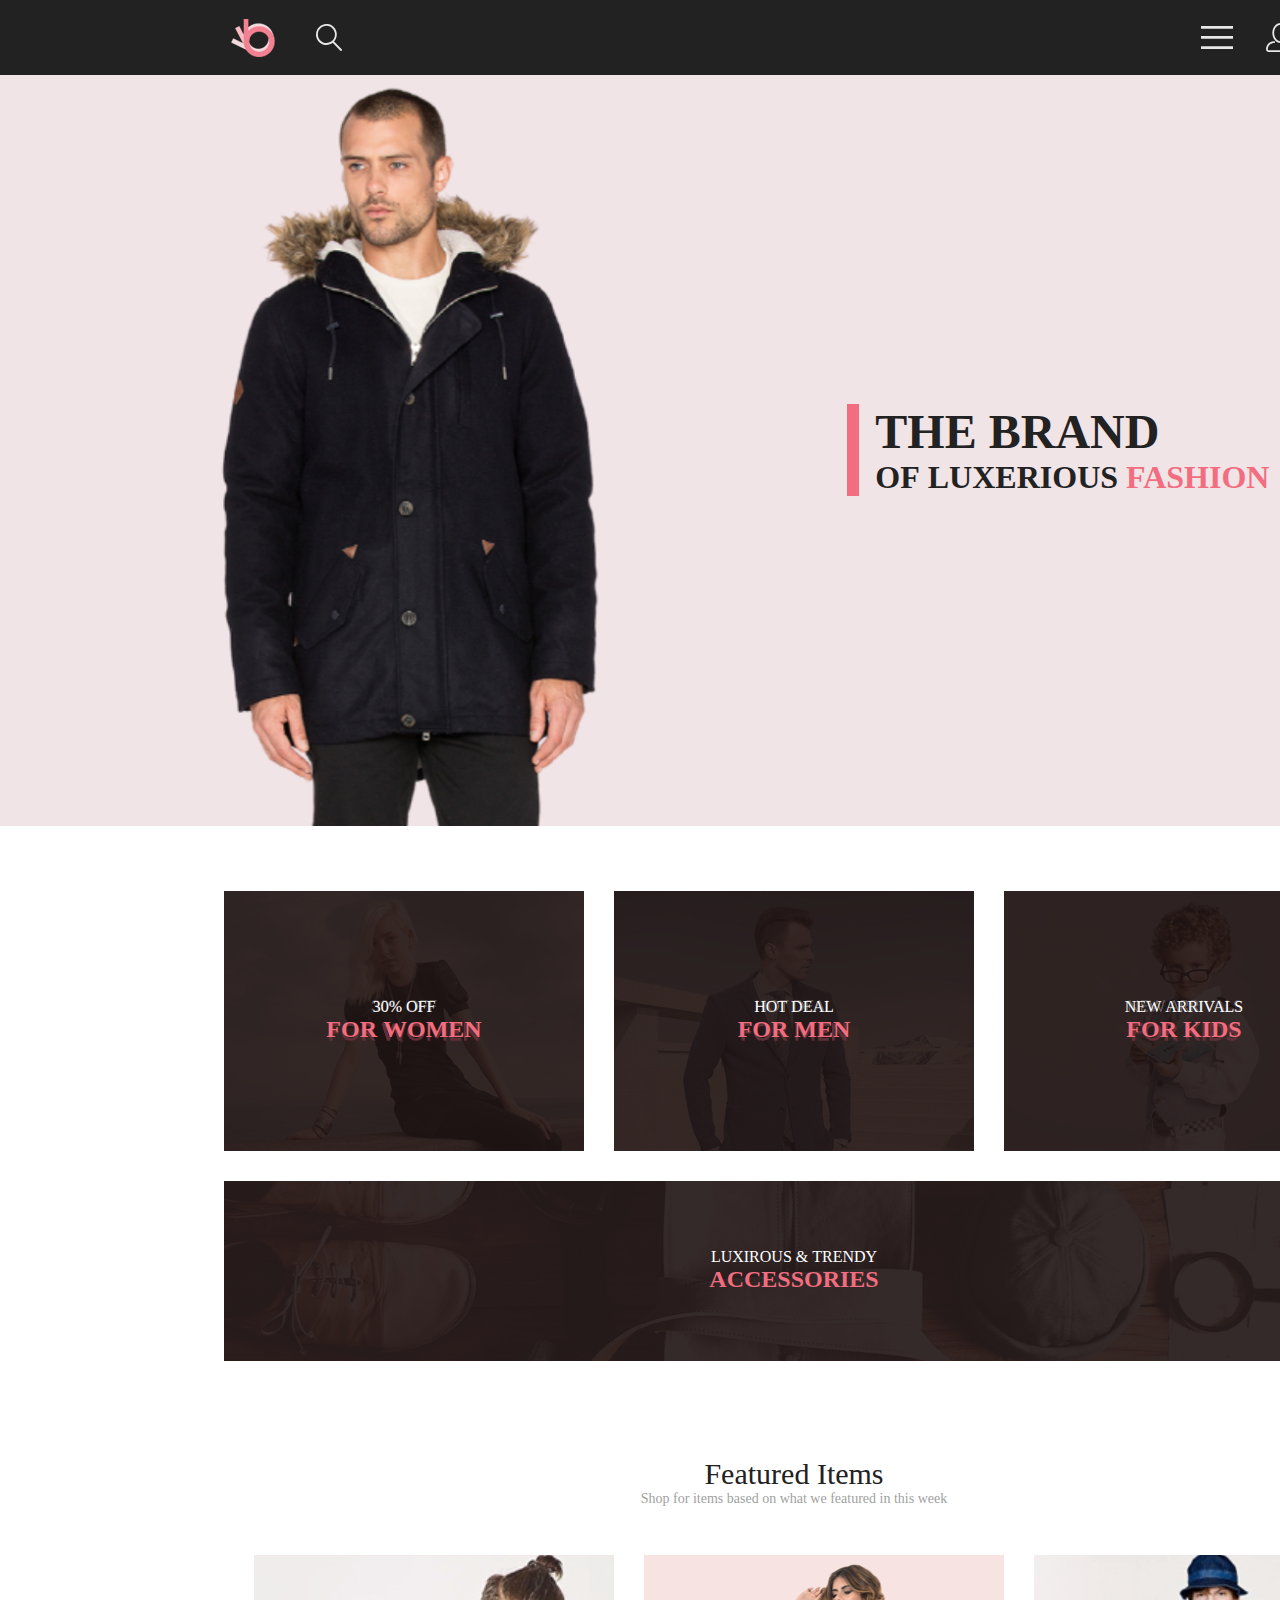
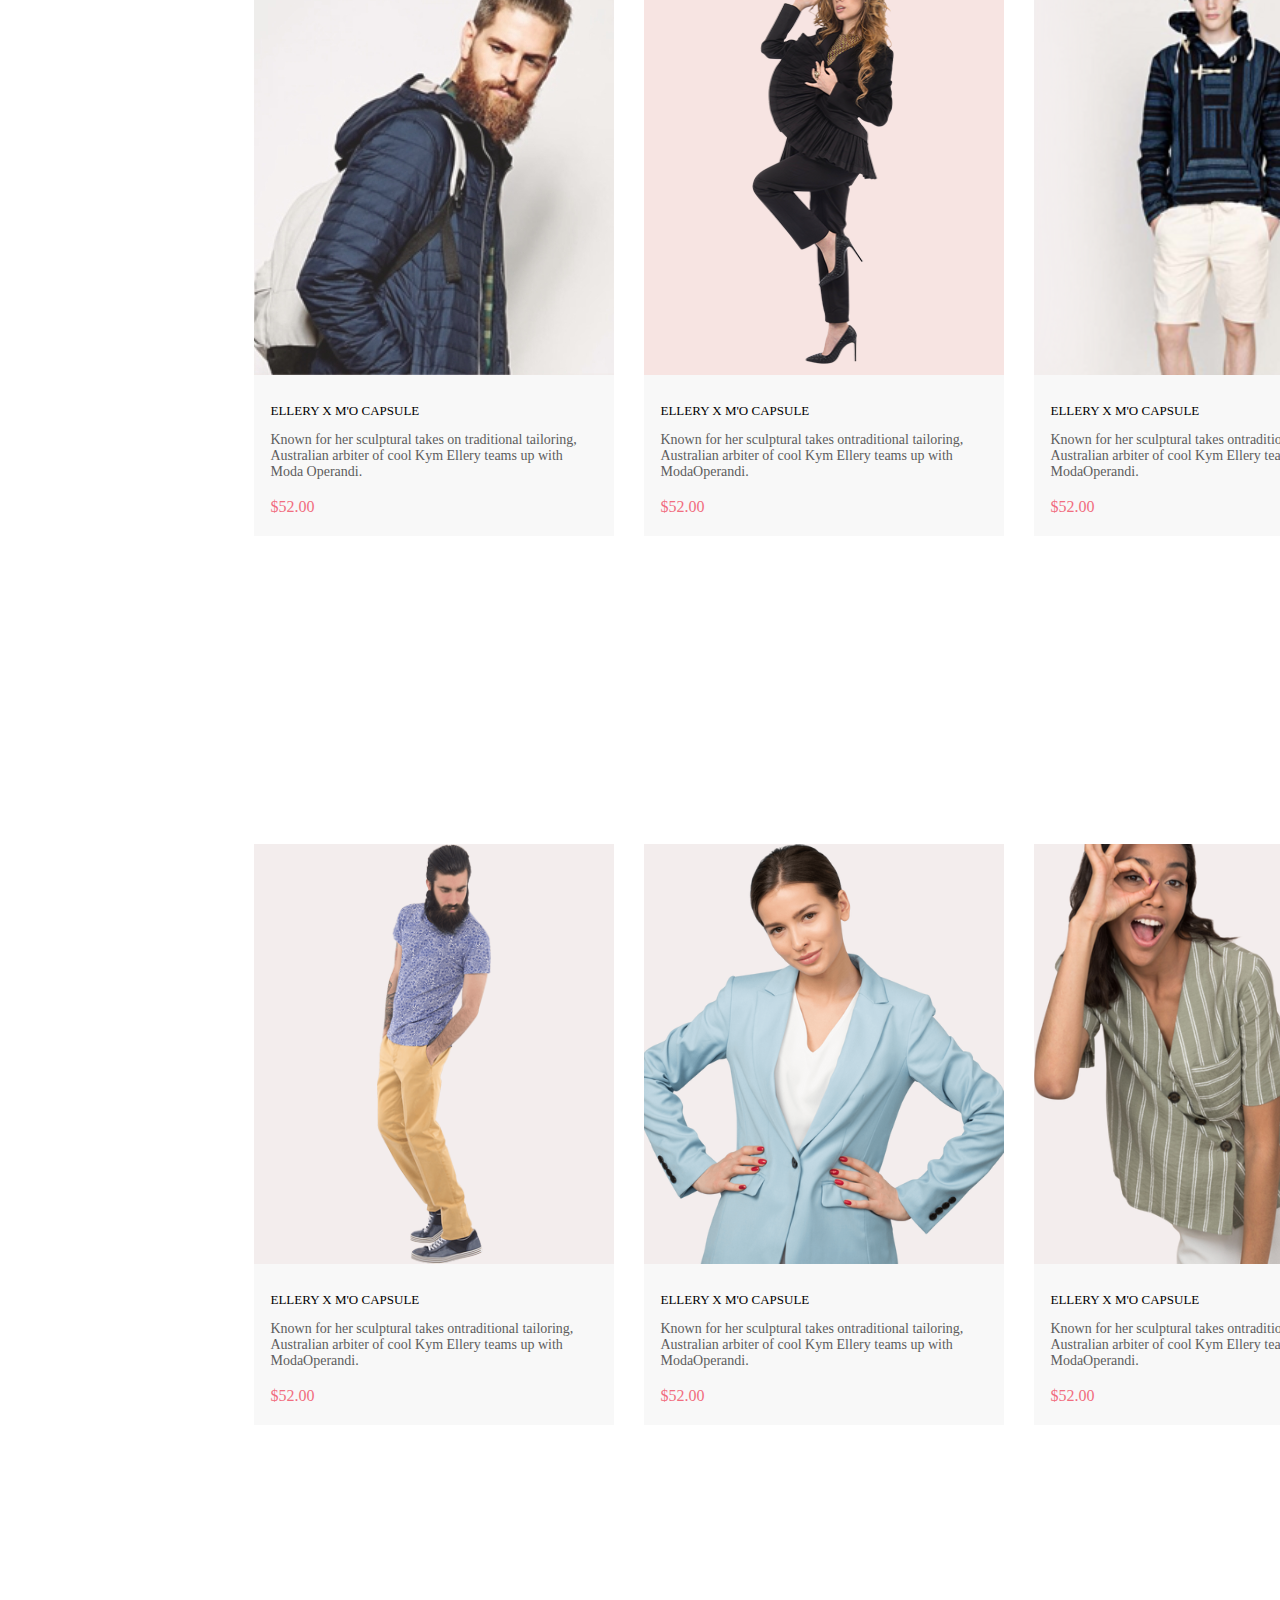
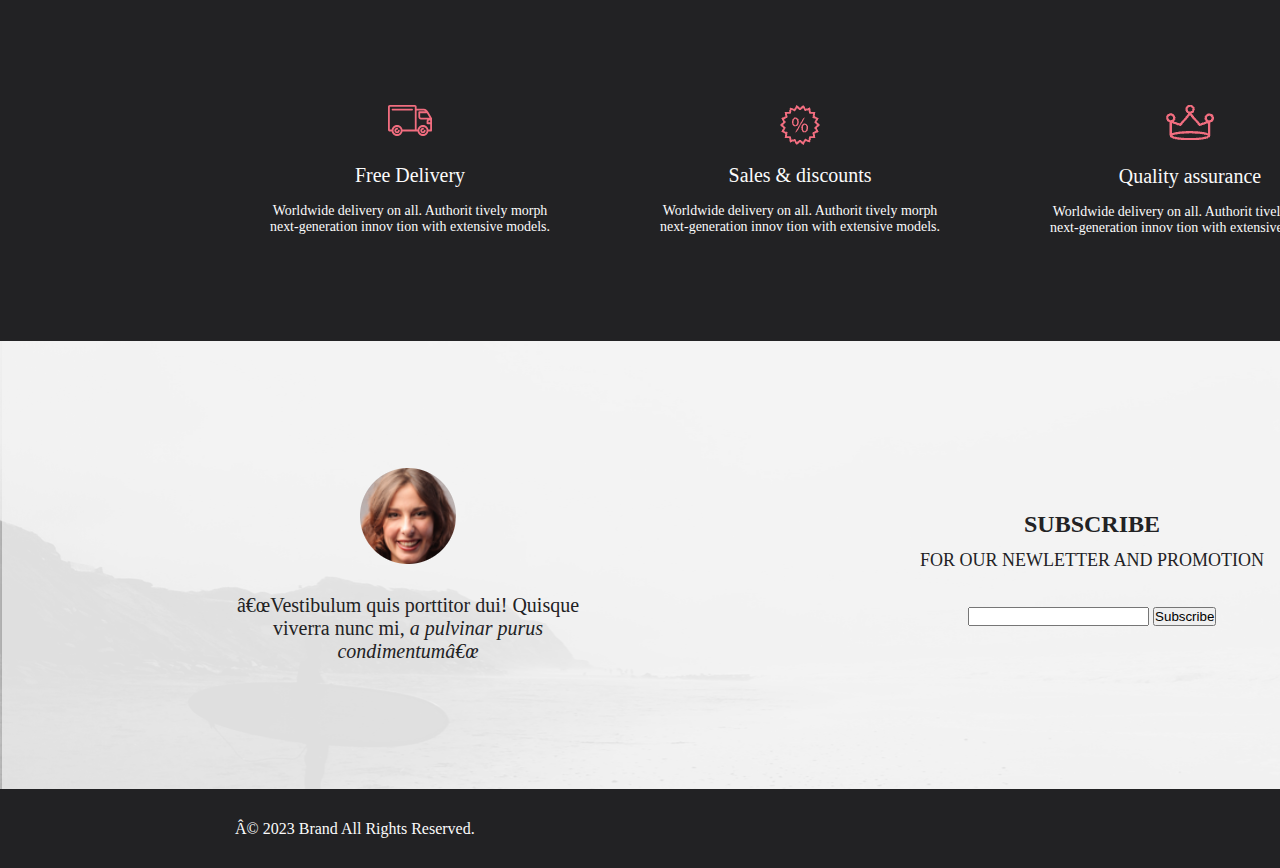
==== commit e30ac3de: "Внес изменения" ====
--- a/index.html
+++ b/index.html
@@ -7,9 +7,9 @@
     <meta http__equiv="X__UA__Compatible" content="IE=edge" />
     <meta name="viewport" content="width=device__width, initial__scale=1.0" />
     <title>MarketPlace</title>
-    <link rel="preconnect" href="https://fonts.googleapis.com" />
+    <!-- <link rel="preconnect" href="https://fonts.googleapis.com" />
     <link rel="preconnect" href="https://fonts.gstatic.com" crossorigin />
-    <link href="https://fonts.googleapis.com/css2?family=Lato:wght@300;400;700;900&display=swap" rel="stylesheet" />
+    <link href="https://fonts.googleapis.com/css2?family=Lato:wght@300;400;700;900&display=swap" rel="stylesheet" /> -->
     <link rel="stylesheet" href="style.css" />
 </head>
 
--- a/style.css
+++ b/style.css
@@ -18,7 +18,7 @@
 }
 
 .self-center {
-  max-width: 1140px;
+  /* max-width: 1140px; */
   margin: 0 14%;
 }
 
@@ -32,7 +32,7 @@
   justify-content: space-between;
   align-items: center;
   max-width: 100%;
-  width: 1590px;
+  width: 1600px;
   height: 75px;
   background-color: #222;
 }
@@ -104,7 +104,9 @@
   font-weight: 700;
   line-height: normal;
 }
-
+.content__center{
+
+}
 .product__top {
   display: flex;
   justify-content: center;
@@ -422,43 +424,54 @@
 }
 
 .bott__content {
-  display: flex;
+  /* display: flex;
   flex-direction: row;
   align-items: center;
   justify-content: center;
   position: absolute;
-  
   left: 230px;
   right: 230px;
   top: 1464px;
-  bottom: 655px;
+  bottom: 655px; */
+  display: block;
+  width: 1140px;
+  height: 1749px;
+  /* left: 230px;
+  right: 230px;
+  top: 355px;
+  bottom: 1111px;
+  gap: 30px; */
 }
 
 .bott__content__container {
-  flex-direction: row;
+  /* flex-direction: row;
   margin-bottom: 48px;
   display: flex;
   justify-content: center;
   flex-wrap: wrap;
   gap: 30px;
-  /* products */
+
   position: absolute;
   width: 1140px;
   height: 1395px;
   left: 30px;
   right: 30px;
   top: 148px;
-  bottom: 130px;
-  /* products */
-  /* position: absolute;
+  bottom: 130px; */
+  display: flex;
+  flex-direction: row;
+  margin-bottom: 48px;
+  /* justify-content: center; */
+  flex-wrap: wrap;
+  align-self: center;
+  gap: 30px;
   width: 1140px;
-  height: 581px;
-  left: 230px;
+  height: 1749px;
+  left: 30px;
   right: 230px;
-  top: 1664px;
-bottom: 655px; */
-}
-
+  top: 30px;
+  margin: 30px;
+}
 .bott__content__text {
   display: flex;
   flex-direction: column;
@@ -552,14 +565,15 @@
 
 .footer {
   position: absolute;
-  width: 1590px;
+  width: 1640px;
   height: 528px;
   top: 3200px;
 }
 .footer__top {
   display: flex;
   justify-content: center;
-  max-width: 100%;
+  /* max-width: 100%; */
+  width: 1600px;
   height: 341px;
   background-color: #222224;
   gap: 30px;
@@ -624,6 +638,7 @@
   display: flex;
   align-items: center;
   justify-content: space-between;
+  width: 1600px;
   height: 448px;
   background: rgba(244, 244, 244, 0.7);
   position: relative;
@@ -693,6 +708,7 @@
   display: flex;
   align-items: center;
   justify-content: space-between;
+  width: 1600px;
   height: 79px;
   background-color: #222224;
 }
@@ -749,10 +765,15 @@
     gap: 20px;
   }
   .bott__content__container {
+    display: flex;
+    width: auto;
     gap: 16px;
     margin-bottom: 32px;
+    left: ;
+    align-self: center;
   }
   .footer__top {
+    width: 1600px;
     height: 610px;
     flex-wrap: wrap;
     flex-direction: column;
